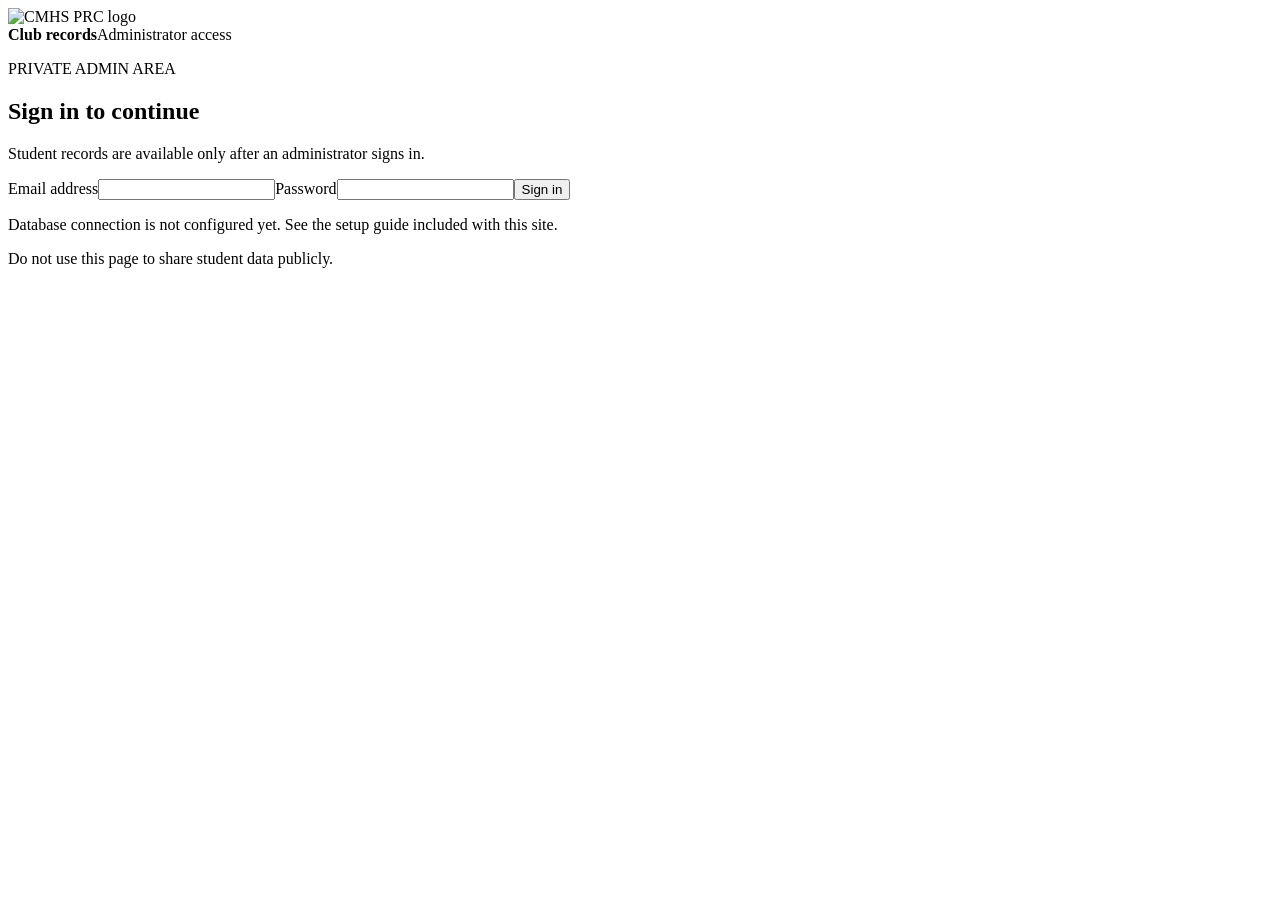
==== admin/index.html @ bc455059 "Add former committee archive" ====
<!doctype html>
<html lang="en">
<head>
  <meta charset="utf-8"><meta name="viewport" content="width=device-width, initial-scale=1">
  <meta name="theme-color" content="#0f172a"><meta name="description" content="Private student records and club attendance administration.">
  <title>Club Records | Admin</title><link rel="icon" href="../assets/brand/cmhs-prc-profile.svg" type="image/svg+xml"><link rel="alternate icon" href="../assets/brand/cmhs-prc-profile.png" type="image/png"><link rel="stylesheet" href="./styles.css"><link rel="stylesheet" href="./batch-exports.css"><link rel="stylesheet" href="./resources.css"><link rel="stylesheet" href="./about-editor.css"><script src="./config.js"></script>
</head>
<body>
  <div class="login-wrap" id="login-view"><section class="login-card">
    <div class="brand-lockup"><img class="club-brand-icon" src="../assets/brand/cmhs-prc-profile.svg" alt="CMHS PRC logo"><div><strong>Club records</strong><span>Administrator access</span></div></div>
    <div class="login-copy"><p class="eyebrow">PRIVATE ADMIN AREA</p><h1>Sign in to continue</h1><p>Student records are available only after an administrator signs in.</p></div>
    <form id="login-form" class="stack-form"><label>Email address<input id="login-email" type="email" autocomplete="username" required></label><label>Password<input id="login-password" type="password" autocomplete="current-password" required></label><button class="button primary full" type="submit" id="login-button">Sign in</button></form>
    <p class="inline-error" id="login-error" role="alert" hidden></p><p class="login-footnote" id="config-hint">Database connection is not configured yet. See the setup guide included with this site.</p><p class="login-footnote">Do not use this page to share student data publicly.</p>
  </section></div>
  <div class="app-shell" id="admin-app" hidden>
    <aside class="sidebar">
      <div class="brand-lockup sidebar-brand"><img class="club-brand-icon" src="../assets/brand/cmhs-prc-profile.svg" alt="CMHS PRC logo"><div><strong>Club records</strong><span>Student administration</span></div></div>
      <div class="side-caption">WORKSPACE</div>
      <nav class="side-nav" aria-label="Main navigation">
        <button class="nav-item active" type="button" data-page="overview"><span class="nav-icon">◫</span> Overview</button>
        <button class="nav-item" type="button" data-page="students"><span class="nav-icon">◎</span> Students</button>
        <button class="nav-item" id="committee-nav-item" type="button" data-page="committee" hidden><span class="nav-icon">♧</span> Committee & volunteers</button>
        <button class="nav-item" type="button" data-page="batches"><span class="nav-icon">▦</span> Batches</button>
        <button class="nav-item" type="button" data-page="resources"><span class="nav-icon">▤</span> Blog & materials</button>
        <button class="nav-item" type="button" data-page="website"><span class="nav-icon">⌂</span> Website</button>
        <button class="nav-item" type="button" data-page="attendance"><span class="nav-icon">✓</span> Attendance</button>
        <button class="nav-item" type="button" data-page="reports"><span class="nav-icon">▤</span> Reports</button>
        <button class="nav-item" type="button" data-page="data"><span class="nav-icon">⌕</span> Data quality</button>
        <button class="nav-item" type="button" data-page="plan"><span class="nav-icon">✎</span> Admin plan</button>
        <button class="nav-item" id="activity-nav-item" type="button" data-page="activity" hidden><span class="nav-icon">◷</span> Activity log</button>
        <button class="nav-item" type="button" data-page="backup"><span class="nav-icon">⇅</span> Import & backup</button>
      </nav>
      <div class="sidebar-bottom"><div class="privacy-note"><span class="privacy-dot"></span><div><strong>Private records</strong><small>Admin sign-in required</small></div></div><button class="nav-item signout-button" id="signout-button" type="button"><span class="nav-icon">↪</span> Sign out</button></div>
    </aside>
    <main class="main-area">
      <header class="topbar"><div class="mobile-brand"><img class="club-brand-icon" src="../assets/brand/cmhs-prc-profile.svg" alt="CMHS PRC logo"><strong>Club records</strong></div><div class="topbar-title"><p class="eyebrow">STUDENT DATABASE</p><h1 id="page-title">Overview</h1></div><div class="topbar-right"><span class="connection-pill"><i></i> Connected</span><span class="user-email" id="user-email"></span></div></header>
      <div class="page-content">
        <section class="page-section" data-section="overview">
          <div class="welcome-row"><div><h2>Your club at a glance</h2><p>Student counts and record checks from the private database.</p></div><button class="button primary" type="button" data-open-add>＋ Add student</button></div>
          <div class="stat-grid">
            <article class="stat-card"><span class="stat-label">Students</span><strong id="stat-students">—</strong><span class="stat-foot">Records in database</span><span class="stat-icon violet">◎</span></article>
            <article class="stat-card"><span class="stat-label">Batches</span><strong id="stat-batches">—</strong><span class="stat-foot">Groups you created</span><span class="stat-icon blue">▦</span></article>
            <article class="stat-card"><span class="stat-label">Batch memberships</span><strong id="stat-batch-members">—</strong><span class="stat-foot">Students assigned to batches</span><span class="stat-icon green">▤</span></article>
            <article class="stat-card"><span class="stat-label">Meetings</span><strong id="stat-meetings">—</strong><span class="stat-foot">Attendance sessions recorded</span><span class="stat-icon amber">✓</span></article>
          </div>
          <div class="dashboard-grid">
            <article class="panel"><div class="panel-heading"><div><h3>Students by batch</h3><p>Counts update from your batch rosters.</p></div><button class="text-button" type="button" data-go="students">Open directory →</button></div><div id="batch-breakdown" class="bar-list"></div></article>
            <article class="panel"><div class="panel-heading"><div><h3>Record check</h3><p>Fields that may need review.</p></div><button class="text-button" type="button" data-go="data">Review data →</button></div><div id="overview-quality" class="quality-summary"></div></article>
          </div>
          <div class="dashboard-grid lower-grid">
            <article class="panel"><div class="panel-heading"><div><h3>Recent attendance</h3><p>Latest club meeting records.</p></div><button class="text-button" type="button" data-go="attendance">Open attendance →</button></div><div id="recent-sessions" class="session-list"></div></article>
            <article class="panel privacy-panel"><div class="privacy-panel-icon">⌑</div><div><h3>Keep student data private</h3><p>Only commit website code to GitHub. Never add student JSON, exported records, passwords, or a Supabase service-role key to the repository.</p></div></article>
          </div>
        </section>
        <section class="page-section" data-section="students" hidden>
          <div class="section-intro"><div><h2>Student directory</h2><p>Search records, filter by class or section, and narrow results by student ID or batch range.</p></div><button class="button primary" type="button" data-open-add>＋ Add student</button></div>
          <div class="panel filters-panel"><div class="search-row"><label class="search-box"><span>⌕</span><input id="student-search" type="search" placeholder="Search name, ID, phone, email, address…"></label><button class="button outline" id="clear-filters" type="button">Clear filters</button></div>
            <div class="filter-row"><label>Class<select id="filter-class"><option value="">All classes</option></select></label><label>Section<select id="filter-section"><option value="">All sections</option></select></label><label>Batch from<select id="filter-batch-from"><option value="">Any batch</option></select></label><label>Batch to<select id="filter-batch-to"><option value="">Any batch</option></select></label><label>ID from<input id="filter-id-from" type="number" inputmode="numeric" placeholder="e.g. 1"></label><label>ID to<input id="filter-id-to" type="number" inputmode="numeric" placeholder="e.g. 50"></label><button class="button outline filter-apply" id="apply-filters" type="button">Apply</button></div>
          </div>
          <div class="panel table-panel"><div class="table-heading"><div><h3>Students</h3><p id="student-result-count">Loading records…</p></div><button class="button outline" id="export-csv" type="button">Export filtered CSV</button></div>
            <div class="table-scroll"><table><thead><tr><th>Student ID</th><th>Full name</th><th>Class</th><th>Section</th><th>Roll</th><th>Batches</th><th>Student phone</th><th>Guardian phone</th><th>Actions</th></tr></thead><tbody id="student-table-body"></tbody></table></div>
            <div class="empty-state" id="student-empty" hidden><span>⌕</span><strong>No matching students</strong><p>Try a different search or clear your filters.</p></div>
          </div>
        </section>
        <section class="page-section" data-section="committee" hidden>
          <div class="section-intro"><div><h2>Committee & helping volunteers</h2><p>Roles are identified automatically from student IDs: ADM for administrators and EM for helping volunteers. Set a position and upload a portrait here; both appear publicly on the Executives page. Only the Supabase account linked to ADM001 can manage them.</p></div><button class="button outline" id="export-committee-csv" type="button">Export filtered CSV</button></div>
          <div class="stat-grid committee-stats"><article class="stat-card"><span class="stat-label">Administrators</span><strong id="committee-admin-count">0</strong><span class="stat-foot">IDs containing ADM</span><span class="stat-icon violet">A</span></article><article class="stat-card"><span class="stat-label">Helping volunteers</span><strong id="committee-volunteer-count">0</strong><span class="stat-foot">IDs containing EM</span><span class="stat-icon green">V</span></article></div>
          <div class="panel filters-panel committee-filters"><div class="search-row"><label class="search-box"><span>⌕</span><input id="committee-search" type="search" placeholder="Search name, ID, phone, class…"></label><label class="committee-role-filter">Role<select id="committee-role-filter"><option value="all">All committee & volunteers</option><option value="ADM">Administrators (ADM)</option><option value="EM">Helping volunteers (EM)</option></select></label></div></div>
          <div class="panel table-panel"><div class="table-heading"><div><h3>Current committee and volunteers</h3><p id="committee-result-count">Loading records…</p></div></div><div class="table-scroll"><table><thead><tr><th>Role</th><th>Student ID</th><th>Name</th><th>Class / section</th><th>Position & portrait</th><th>Phone</th><th>Email</th><th>Batches</th><th>Record</th></tr></thead><tbody id="committee-table-body"></tbody></table></div><div class="empty-state compact" id="committee-empty" hidden><strong>No matching committee members</strong><p>Check the role filter or student ID codes.</p></div></div>
          <section class="former-admin-section" aria-labelledby="former-admin-title">
            <div class="section-intro"><div><h3 id="former-admin-title">Former committees</h3><p>Add past committee members by term. These records are separate from the current student list and appear publicly on the Executives page.</p></div></div>
            <form id="former-committee-form" class="panel former-committee-form">
              <input id="former-member-id" type="hidden">
              <div class="former-committee-form-grid">
                <label>Committee term<input id="former-member-term" list="former-committee-terms" maxlength="80" required placeholder="e.g. 2024–2025"><datalist id="former-committee-terms"></datalist></label>
                <label>Former member name<input id="former-member-name" maxlength="160" required placeholder="Full name"></label>
                <label>Position<input id="former-member-position" maxlength="120" required placeholder="e.g. President"></label>
                <label>Portrait (optional)<input id="former-member-photo" type="file" accept="image/jpeg,image/png,image/webp"><span class="helper-text">JPG, PNG, or WebP up to 5 MB. Portraits are public.</span></label>
              </div>
              <p id="former-member-current-photo" class="resource-existing-file" hidden></p>
              <p id="former-member-error" class="inline-error" role="alert" hidden></p>
              <div class="resource-form-actions"><button id="save-former-member" class="button primary" type="submit">Add former member</button><button id="cancel-former-member" class="button outline" type="button" hidden>Cancel edit</button></div>
            </form>
            <article class="panel table-panel former-committee-table-panel"><div class="table-heading"><div><h3>Former committee members</h3><p id="former-committee-count">Loading…</p></div></div><div class="table-scroll"><table><thead><tr><th>Term</th><th>Name</th><th>Position</th><th>Portrait</th><th>Actions</th></tr></thead><tbody id="former-committee-table-body"></tbody></table></div><div id="former-committee-empty" class="empty-state compact" hidden><strong>No former committee members yet</strong><p>Add past committee members above. Members with the same term are grouped together on the public page.</p></div></article>
          </section>
        </section>
        <section class="page-section" data-section="batches" hidden>
          <div class="section-intro"><div><h2>Batch management</h2><p>Create numbered groups, then add students by entering their exact IDs.</p></div><button class="button primary" id="new-batch-button" type="button">＋ Add batch</button></div>
          <div class="batch-layout"><aside class="panel batch-sidebar"><div class="panel-heading"><div><h3>Your batches</h3><p id="batch-list-count">Loading batches…</p></div></div><div id="batch-list" class="batch-list"></div><div class="empty-state compact" id="batch-list-empty" hidden><strong>No batches yet</strong><p>Create a batch to start assigning students.</p></div></aside>
            <article class="panel batch-detail" id="batch-detail-panel"><div class="batch-detail-heading"><div><p class="eyebrow" id="batch-detail-number">BATCH</p><h3 id="batch-detail-title">Choose a batch</h3><p id="batch-detail-description"></p></div><button class="button danger-outline" id="delete-batch" type="button">Delete batch</button></div>
              <form id="batch-edit-form" class="batch-edit-form"><label>Batch name<input id="batch-name" maxlength="100" required></label><label>Description (optional)<input id="batch-description" maxlength="240"></label><button class="button outline" type="submit" id="save-batch">Save batch details</button></form>
              <div class="batch-member-tools"><div><h3>Add students by ID</h3><p>Enter one or more exact IDs, separated by commas, spaces, or new lines.</p></div><form id="batch-member-form"><label class="sr-only" for="batch-member-ids">Student IDs to add</label><textarea id="batch-member-ids" rows="3" placeholder="Example: 001, 002, 003"></textarea><div class="batch-member-actions"><p class="inline-error" id="batch-members-error" role="alert" hidden></p><button class="button primary" id="add-batch-members" type="submit">Add IDs to batch</button></div></form></div>
              <div class="table-heading batch-roster-heading"><div><h3>Batch roster</h3><p id="batch-member-count">0 students</p></div><div class="batch-export-actions" aria-label="Batch actions"><button class="button outline" id="email-batch-button" type="button" disabled>Email batch</button><button class="button outline" id="export-batch-excel" type="button">Excel (.xlsx)</button><button class="button outline" id="export-batch-csv" type="button">CSV</button><button class="button outline" id="export-batch-json" type="button">JSON</button></div></div><div id="batch-members-list" class="batch-members-list"></div><div class="empty-state compact" id="batch-members-empty" hidden><strong>No students in this batch</strong><p>Add students by their IDs above.</p></div>
            </article><div class="panel batch-empty-detail" id="batch-empty-detail" hidden><strong>Select or create a batch</strong><p>Your batch details and student roster will appear here.</p></div>
          </div>
        </section>
        <section class="page-section" data-section="resources" hidden>
          <div class="section-intro"><div><h2>Blog & batch materials</h2><p>Write class lessons and batch blog posts directly, then edit them any time. Add a downloadable file when useful.</p></div><a class="button outline" href="../notice-maker.html" target="_blank" rel="noopener">Open notice maker</a></div>
          <article class="panel resource-editor-panel"><div class="panel-heading"><div><h3 id="resource-form-heading">Publish to a batch</h3><p>Published posts and attachments are visible to anyone on the internet.</p></div></div>
            <form id="resource-form" class="resource-form"><input id="resource-id" type="hidden"><div class="resource-form-grid">
              <label>Batch<select id="resource-batch-id" required><option value="">Choose a batch</option></select></label>
              <label>Post type<select id="resource-category"><option value="announcement">Blog post / notice</option><option value="material">Class material article</option></select></label>
              <label class="resource-title-field">Title<input id="resource-title" maxlength="160" required placeholder="e.g. Weekly programming practice"></label>
              <div class="resource-body-field"><label id="resource-body-label" for="resource-body-editor">Article content</label><div class="article-toolbar" role="toolbar" aria-label="Article formatting"><button type="button" data-editor-command="bold" title="Bold"><strong>B</strong></button><button type="button" data-editor-command="italic" title="Italic"><em>I</em></button><button type="button" data-editor-command="underline" title="Underline"><u>U</u></button><span class="toolbar-divider"></span><button type="button" data-editor-command="formatBlock" data-editor-value="h2">Heading</button><button type="button" data-editor-command="formatBlock" data-editor-value="h3">Subheading</button><span class="toolbar-divider"></span><button type="button" data-editor-command="insertUnorderedList">• List</button><button type="button" data-editor-command="insertOrderedList">1. List</button><button type="button" data-editor-command="formatBlock" data-editor-value="blockquote">Quote</button><button type="button" data-editor-command="formatBlock" data-editor-value="pre">Code</button><button type="button" id="insert-article-link">Link</button><button type="button" data-editor-command="removeFormat">Clear format</button></div><div id="resource-body-editor" class="article-editor" contenteditable="true" role="textbox" aria-multiline="true" aria-labelledby="resource-body-label" data-placeholder="Write the class material or announcement here. Add headings, lists, links, quotes, and code examples."></div><textarea id="resource-body" hidden></textarea><p class="article-editor-help">Write the lesson directly here. Formatting and code examples are shown on the public batch page.</p></div>
              <label class="resource-file-field">Attachment<input id="resource-file" type="file"><span class="helper-text" id="resource-file-help">A PDF notice is optional for a blog post. Attachments are public.</span></label>
            </div><p class="resource-existing-file" id="resource-existing-file" hidden></p><p class="inline-error" id="resource-form-error" role="alert" hidden></p>
            <div class="resource-form-actions"><button class="button primary" id="save-resource" type="submit" data-published="true">Publish</button><button class="button outline" id="save-draft" type="submit" data-published="false">Save draft</button><button class="button outline" id="cancel-resource-edit" type="button" hidden>Cancel edit</button><span class="resource-limit-note">Drafts are private to signed-in admins. Published posts and attachments are public.</span></div>
          </form></article>
          <article class="panel table-panel resource-list-panel"><div class="table-heading"><div><h3>Posts and files</h3><p id="resource-list-count">Loading…</p></div></div><div class="table-scroll"><table><thead><tr><th>Type</th><th>Batch</th><th>Title</th><th>Status</th><th>Attachment</th><th>Updated</th><th>Actions</th></tr></thead><tbody id="resource-table-body"></tbody></table></div><div class="empty-state compact" id="resource-empty" hidden><strong>No posts yet</strong><p>Create a draft, publish a post, or upload material above.</p></div><p class="resource-schema-error" id="resource-schema-error" hidden></p></article>
        </section>
        <section class="page-section" data-section="website" hidden>
          <div class="section-intro"><div><h2>Main website</h2><p>All signed-in administrators can update these public pages. Changes appear on the website after saving.</p></div><a class="button outline" href="../" target="_blank" rel="noopener">Open public website</a></div>
          <p class="resource-schema-error" id="website-schema-error" hidden></p>
          <div class="website-admin-grid">
            <form class="panel website-page-form" id="home-page-form" data-page-slug="home"><div class="panel-heading"><div><h3>Home page</h3><p>Main introduction and club overview.</p></div></div><label>Main heading<input id="home-page-title" maxlength="180" required></label><label>Heading highlight<input id="home-page-subtitle" maxlength="100"></label><label>Short introduction<input id="home-page-hero-intro" maxlength="500"></label><label>About section heading<input id="home-page-section-title" maxlength="120"></label><label>About the club<textarea id="home-page-body" rows="7" maxlength="5000"></textarea></label><button class="button primary" type="submit">Save Home page</button></form>
            <form class="panel website-page-form" id="join-page-form" data-page-slug="join"><div class="panel-heading"><div><h3>Join Us page</h3><p>Explain the in-person form and club-code process.</p></div></div><label>Page heading<input id="join-page-title" maxlength="180" required></label><label>Intro line<input id="join-page-subtitle" maxlength="280"></label><label>Section heading<input id="join-page-section-title" maxlength="120"></label><label>Joining instructions<textarea id="join-page-body" rows="7" maxlength="5000"></textarea></label><button class="button primary" type="submit">Save Join Us page</button></form>
            <form class="panel website-page-form about-admin-form" id="about-page-form" data-page-slug="about"><div class="panel-heading"><div><h3>About Us page</h3><p>Edit the club story, membership facts, and activities shown publicly.</p></div></div><label>Page heading<input id="about-page-title" maxlength="180" required></label><label>Intro line<input id="about-page-subtitle" maxlength="280"></label><label>Short introduction<input id="about-page-hero-intro" maxlength="500"></label><label>Story section heading<input id="about-page-section-title" maxlength="120"></label><label>About the club<textarea id="about-page-body" rows="8" maxlength="5000"></textarea></label><div class="about-admin-facts"><strong>Quick facts shown on About Us</strong><label>Fact 1 heading<input id="about-page-highlight-one-title" maxlength="80"></label><label>Fact 1 details<input id="about-page-highlight-one-body" maxlength="300"></label><label>Fact 2 heading<input id="about-page-highlight-two-title" maxlength="80"></label><label>Fact 2 details<input id="about-page-highlight-two-body" maxlength="300"></label><label>Fact 3 heading<input id="about-page-highlight-three-title" maxlength="80"></label><label>Fact 3 details<input id="about-page-highlight-three-body" maxlength="300"></label></div><button class="button primary" type="submit">Save About Us page</button></form>
          </div>
          <article class="panel website-events-panel"><div class="panel-heading"><div><h3>Events</h3><p>Add upcoming events and publish recaps. Unpublished events stay in Admin.</p></div></div>
            <form id="site-event-form" class="website-event-form"><input id="site-event-id" type="hidden"><div class="resource-form-grid"><label>Event title<input id="site-event-title" maxlength="160" required></label><label>Type<select id="site-event-type"><option>Workshop</option><option>Class</option><option>Competition</option><option>Meeting</option><option>Other</option></select></label><label>Date<input id="site-event-date" type="date" required></label><label>Time (optional)<input id="site-event-time" maxlength="80" placeholder="e.g. 6th and 7th period"></label><label>Location<input id="site-event-location" maxlength="180" placeholder="School room or venue"></label><label>Short summary<input id="site-event-summary" maxlength="500"></label><label class="resource-body-field">Details / recap<textarea id="site-event-details" rows="5" maxlength="6000"></textarea></label></div><label class="website-publish-toggle"><input id="site-event-published" type="checkbox"> Publish this event on the public website</label><p class="inline-error" id="site-event-error" role="alert" hidden></p><div class="resource-form-actions"><button class="button primary" id="save-site-event" type="submit">Save event</button><button class="button outline" id="cancel-site-event" type="button" hidden>Cancel edit</button></div></form>
            <div class="table-heading"><div><h3>All events</h3><p id="site-event-count">Loading…</p></div></div><div class="table-scroll"><table><thead><tr><th>Date</th><th>Event</th><th>Type</th><th>Status</th><th>Actions</th></tr></thead><tbody id="site-event-table-body"></tbody></table></div><div class="empty-state compact" id="site-event-empty" hidden><strong>No events yet</strong><p>Create an event above. Keep it as a draft until details are ready.</p></div>
          </article>
        </section>
        <section class="page-section" data-section="attendance" hidden>
          <div class="section-intro"><div><h2>Meeting attendance</h2><p>Create a meeting for a batch, mark its roster, and review attendance history.</p></div><button class="button primary" id="new-session-button" type="button">＋ New meeting</button></div>
          <article class="panel attendance-export-panel"><div><h3>Download batch attendance</h3><p>Excel report with every student, meeting date and title, status, and attendance totals.</p></div><label>Batch<select id="attendance-export-batch"><option value="">Choose a batch</option></select></label><button class="button outline" id="export-batch-attendance-xlsx" type="button">Download Excel (.xlsx)</button></article>
          <div class="attendance-layout"><article class="panel attendance-main"><div class="panel-heading attendance-tools"><div><h3>Take attendance</h3><p id="attendance-session-summary">Choose a meeting or create one for a batch.</p></div><label class="session-select-label">Meeting<select id="attendance-session-select"><option value="">No meetings yet</option></select></label></div>
              <div class="attendance-id-entry"><label for="attendance-present-ids">Mark present by student IDs</label><p>Enter IDs separated by commas, spaces, or new lines. Matching students become Present; everyone else in this meeting becomes Absent.</p><textarea id="attendance-present-ids" rows="2" placeholder="Example: 001, 002, 003" aria-describedby="attendance-id-message"></textarea><div class="attendance-id-actions"><span id="attendance-id-message" role="status">Review the roster after applying, then save attendance.</span><button class="button outline" id="apply-attendance-ids" type="button" disabled>Apply IDs to roster</button></div></div>
              <div class="attendance-counts" id="attendance-counts"></div><div class="table-scroll"><table><thead><tr><th>Student ID</th><th>Student</th><th>Class / section</th><th>Attendance</th></tr></thead><tbody id="attendance-table-body"></tbody></table></div>
              <div class="attendance-save-row"><span id="attendance-mark-status">Select a status for each student.</span><button class="button primary" id="save-attendance" type="button" disabled>Save attendance</button></div>
              <div class="empty-state compact" id="attendance-empty" hidden><strong>No students in this meeting</strong><p>Add students to the selected batch before taking attendance.</p></div>
            </article><aside class="panel attendance-side"><div class="panel-heading"><div><h3>Meeting history</h3><p>Select a past meeting to review it.</p></div></div><div id="session-history" class="session-list"></div></aside></div>
        </section>
        <section class="page-section" data-section="reports" hidden>
          <div class="section-intro"><div><h2>Attendance report</h2><p>Understand participation by student using recorded club meetings.</p></div><button class="button outline" id="export-attendance-csv" type="button">Export attendance CSV</button></div>
          <div class="stat-grid report-stats"><article class="stat-card"><span class="stat-label">Meetings recorded</span><strong id="report-meetings">0</strong><span class="stat-foot">All dates in the database</span></article><article class="stat-card"><span class="stat-label">Marked check-ins</span><strong id="report-marked">0</strong><span class="stat-foot">Present, absent, and late entries</span></article><article class="stat-card"><span class="stat-label">Present</span><strong id="report-present">0</strong><span class="stat-foot">Across recorded meetings</span></article><article class="stat-card"><span class="stat-label">Late</span><strong id="report-late">0</strong><span class="stat-foot">Across recorded meetings</span></article></div>
          <div class="panel table-panel"><div class="table-heading"><div><h3>Attendance by student</h3><p>Rate uses all meetings; an unmarked meeting counts as not attended.</p></div><div class="report-filters"><label class="small-select">Class<select id="report-class-filter"><option value="">All classes</option></select></label><label class="small-select">Batch<select id="report-batch-filter"><option value="">All batches</option></select></label></div></div><div class="table-scroll"><table><thead><tr><th>Student ID</th><th>Student</th><th>Class / section</th><th>Present</th><th>Late</th><th>Absent</th><th>Attendance rate</th></tr></thead><tbody id="report-table-body"></tbody></table></div><div class="empty-state compact" id="report-empty" hidden><strong>No attendance data yet</strong><p>Create a meeting and record attendance to see a report.</p></div></div>
        </section>
        <section class="page-section" data-section="data" hidden>
          <div class="section-intro"><div><h2>Data quality</h2><p>Find incomplete contact records and roll numbers that may need review.</p></div><button class="button outline" id="refresh-data-check" type="button">Refresh check</button></div>
          <div class="quality-cards" id="quality-cards"></div><div class="panel table-panel"><div class="table-heading"><div><h3>Items to review</h3><p>Checks are advisory. Existing records are never changed automatically.</p></div></div><div class="table-scroll"><table><thead><tr><th>Student ID</th><th>Student</th><th>Issue</th><th>Action</th></tr></thead><tbody id="quality-table-body"></tbody></table></div><div class="empty-state compact" id="quality-empty" hidden><strong>Everything looks complete</strong><p>No missing core information or duplicate class/section rolls were found.</p></div></div>
        </section>
        <section class="page-section" data-section="plan" hidden>
          <div class="section-intro"><div><h2>Admin plan</h2><p>A shared working note for club tasks and school-day coordination. Every signed-in administrator can edit it.</p></div></div>
          <article class="panel admin-plan-panel"><div class="panel-heading"><div><h3>Shared plan</h3><p id="admin-plan-updated">Loading shared plan…</p></div><button class="button primary" id="save-admin-plan" type="button">Save plan</button></div><label class="sr-only" for="admin-plan-content">Shared admin plan</label><textarea id="admin-plan-content" class="admin-plan-editor" placeholder="Write your shared plan here. Add tasks, meeting notes, or reminders."></textarea><p class="helper-text">Avoid putting passwords or private student details in this shared note.</p><p class="inline-error" id="admin-plan-error" role="alert" hidden></p></article>
        </section>
        <section class="page-section" data-section="activity" hidden>
          <div class="section-intro"><div><h2>Admin activity history</h2><p>ADM001 only. Shows when student records, posts, website pages, and events were created, edited, or deleted. Sensitive field values are not copied into this log.</p></div><button class="button outline" id="refresh-activity" type="button">Refresh</button></div>
          <article class="panel table-panel"><div class="table-heading"><div><h3>Recent changes</h3><p id="activity-count">Loading activity…</p></div></div><div class="table-scroll"><table><thead><tr><th>When</th><th>Admin</th><th>Record</th><th>ID</th><th>Action</th><th>Fields changed</th></tr></thead><tbody id="activity-table-body"></tbody></table></div><div class="empty-state compact" id="activity-empty" hidden><strong>No activity yet</strong><p>Changes to students, posts, website pages, and events will appear here.</p></div><p class="resource-schema-error" id="activity-error" hidden></p></article>
        </section>
        <section class="page-section" data-section="backup" hidden>
          <div class="section-intro"><div><h2>Import & backup</h2><p>Move the current JSON records in, or keep a private encrypted copy.</p></div></div>
          <div class="backup-grid">
            <article class="panel import-panel"><div class="backup-icon blue">⇧</div><h3>Import student JSON</h3><p>Select the existing students.json file. The preview checks IDs and fields before anything is saved.</p><input id="json-file" class="file-input" type="file" accept=".json,application/json"><label class="button outline file-button" for="json-file">Choose JSON file</label><div id="import-preview" class="import-preview" hidden></div><button class="button primary full" id="apply-import" type="button" disabled>Import records</button><p class="helper-text">Existing student values are kept; the import fills only blank fields. Club status and area-of-interest fields are not imported.</p></article>
            <article class="panel backup-panel"><div class="backup-icon green">⇩</div><h3>Encrypted backup</h3><p>Download a passphrase-protected backup of student and attendance data to your own device.</p><button class="button primary full" id="download-backup" type="button">Create encrypted backup</button><div class="divider"></div><label class="button outline file-button" for="backup-file">Choose backup to restore</label><input id="backup-file" class="file-input" type="file" accept=".clubbackup,.json,application/json"><p class="helper-text">Restore merges records by ID. It does not erase records absent from the backup. Keep the passphrase somewhere safe.</p></article>
          </div>
          <article class="panel privacy-panel full-width-note"><div class="privacy-panel-icon">⌑</div><div><h3>Free plan reminder</h3><p>Supabase Free may pause a project after a week without activity and does not provide automatic database backups. Download encrypted backups regularly and keep the file outside GitHub.</p></div></article>
        </section>
      </div>
    </main>
  </div>
  <dialog id="student-dialog" class="modal"><form id="student-form" method="dialog"><div class="modal-head"><div><p class="eyebrow">STUDENT RECORD</p><h2 id="student-dialog-title">Add student</h2></div><button class="icon-button" type="button" data-close-dialog="student-dialog" aria-label="Close">×</button></div>
    <div class="form-grid"><label>Student ID<input name="student_id" id="form-student-id" required maxlength="32" autocomplete="off"></label><label>Full name<input name="full_name" required maxlength="160" autocomplete="name"></label><label>Class<input name="class" maxlength="80"></label><label>Section<input name="section" maxlength="80"></label><label>Roll number<input name="roll" type="number" min="0" step="1"></label><label>Date of birth<input name="date_of_birth" type="date"></label><label>Gender<input name="gender" maxlength="80"></label><label>Student phone<input name="student_contact_number" type="tel" maxlength="80" autocomplete="tel"></label><label>Email address<input name="email_address" type="email" maxlength="254" autocomplete="email"></label><label class="span-two">Home address<textarea name="home_address" rows="2" maxlength="500" autocomplete="street-address"></textarea></label><label>Guardian name<input name="guardians_name" maxlength="160"></label><label>Relationship to student<input name="relationship_to_student" maxlength="80"></label><label class="span-two">Guardian phone<input name="guardians_contact_number" type="tel" maxlength="80"></label></div>
    <p class="inline-error" id="student-form-error" role="alert" hidden></p><div class="modal-actions"><button class="button outline" type="button" data-close-dialog="student-dialog">Cancel</button><button class="button primary" id="save-student" type="submit">Save student</button></div>
  </form></dialog>
  <dialog id="profile-dialog" class="modal profile-modal"><div class="modal-head"><div><p class="eyebrow">STUDENT PROFILE</p><h2 id="profile-title">Student</h2></div><button class="icon-button" type="button" data-close-dialog="profile-dialog" aria-label="Close">×</button></div><div id="profile-content" class="profile-content"></div><div class="modal-actions profile-actions"><button class="button danger-outline" id="delete-student" type="button">Delete record</button><span class="actions-spacer"></span><button class="button outline" type="button" data-close-dialog="profile-dialog">Close</button><button class="button primary" id="edit-student" type="button">Edit record</button></div></dialog>
  <dialog id="batch-dialog" class="modal narrow-modal"><form id="batch-form" method="dialog"><div class="modal-head"><div><p class="eyebrow">BATCH MANAGEMENT</p><h2>Add batch</h2></div><button class="icon-button" type="button" data-close-dialog="batch-dialog" aria-label="Close">×</button></div><label>Batch name<input name="name" required maxlength="100" placeholder="e.g. Robotics Batch A"></label><label>Description (optional)<input name="description" maxlength="240" placeholder="e.g. Saturday group"></label><p class="inline-error" id="batch-form-error" role="alert" hidden></p><div class="modal-actions"><button class="button outline" type="button" data-close-dialog="batch-dialog">Cancel</button><button class="button primary" type="submit" id="create-batch">Create batch</button></div></form></dialog>
  <dialog id="session-dialog" class="modal narrow-modal"><form id="session-form" method="dialog"><div class="modal-head"><div><p class="eyebrow">ATTENDANCE</p><h2>New meeting</h2></div><button class="icon-button" type="button" data-close-dialog="session-dialog" aria-label="Close">×</button></div><label>Batch<select id="session-batch-id" name="batch_id" required><option value="">Choose a batch</option></select></label><label>Meeting name<input name="title" required maxlength="120" placeholder="e.g. Weekly club meeting"></label><label>Meeting date<input name="session_date" type="date" required></label><p class="helper-text" id="session-batch-hint">Attendance is recorded for students currently assigned to the selected batch.</p><p class="inline-error" id="session-form-error" role="alert" hidden></p><div class="modal-actions"><button class="button outline" type="button" data-close-dialog="session-dialog">Cancel</button><button class="button primary" type="submit" id="create-session">Create meeting</button></div></form></dialog>
  <div class="toast-region" id="toast-region" aria-live="polite" aria-atomic="true"></div>
  <script type="module" src="./app.js"></script>
</body>
</html>
---- admin/resources.css ----
.resource-editor-panel{margin-bottom:16px}
.resource-form-grid{display:grid;grid-template-columns:repeat(2,minmax(0,1fr));gap:14px}
.resource-form-grid label{font-size:11px;gap:6px}
.resource-form-grid input,.resource-form-grid select,.resource-form-grid textarea{font-size:12px}
.resource-form-grid>.resource-body-field{display:block;font-size:11px;grid-column:1/-1}
.article-toolbar{display:flex;flex-wrap:wrap;gap:5px;padding:8px;border:1px solid var(--line);border-bottom:0;border-radius:8px 8px 0 0;background:#f4f6f9}
.article-toolbar button{border:1px solid #d7dce3;background:#fff;border-radius:5px;padding:5px 8px;color:#27364b;font-size:11px;cursor:pointer;min-height:28px}
.article-toolbar button:hover{background:#e9f3f3;border-color:#7cb5b2}
.toolbar-divider{width:1px;background:#d4dbe3;margin:3px 2px}
.article-editor{min-height:280px;max-height:560px;overflow:auto;padding:14px;border:1px solid var(--line);border-radius:0 0 8px 8px;background:#fff;color:#253247;font-size:13px;line-height:1.65;outline:none}
.article-editor:focus{border-color:#6c91c6;box-shadow:0 0 0 2px #6c91c633}
.article-editor:empty:before{content:attr(data-placeholder);color:#9aa3b1;pointer-events:none}
.article-editor h2,.article-editor h3{color:#172b46;margin:1em 0 .45em}
.article-editor blockquote{margin:12px 0;padding:8px 13px;border-left:3px solid #7894bf;background:#f4f6fa;color:#50617a}
.article-editor pre{overflow:auto;padding:12px;border-radius:7px;background:#152238;color:#f0f5ff;font:12px/1.55 ui-monospace,SFMono-Regular,Menlo,monospace;white-space:pre-wrap}
.article-editor a{color:#2867b2;text-decoration:underline}
.article-editor-help{margin:7px 0 0;color:var(--muted);font-size:10px}
.resource-body-field{grid-column:1/-1}
.resource-body-field textarea{min-height:130px;line-height:1.6}
.resource-file-field .helper-text{margin:0!important}
.resource-form-actions{display:flex;align-items:center;gap:10px;margin-top:14px}
.resource-limit-note{font-size:10px;color:var(--muted)}
.resource-existing-file{font-size:11px;margin-top:12px}
.resource-existing-file a,.resource-file-link{color:var(--blue);font-weight:700}
.resource-row-actions{display:flex;gap:6px}
.resource-row-actions .table-action.delete-resource{color:#a44b52}
.resource-status{display:inline-flex;padding:4px 8px;border-radius:99px;font-size:9px;font-weight:700;white-space:nowrap}.resource-status.published{background:#e8f7ef;color:#27744e}.resource-status.draft{background:#fff3d7;color:#8c6518}
.admin-plan-panel{padding:18px}.admin-plan-editor{width:100%;min-height:420px;resize:vertical;padding:14px;border:1px solid #dfe4ee;border-radius:9px;background:#fff;color:var(--ink);font:inherit;font-size:13px;line-height:1.7}.admin-plan-editor:focus{outline:2px solid #6c91c633;border-color:#6c91c6}
.website-admin-grid{display:grid;grid-template-columns:repeat(2,minmax(0,1fr));gap:14px;margin-bottom:15px}.website-page-form{display:grid;gap:11px}.website-page-form label,.website-event-form label{font-size:10px;gap:5px}.website-page-form input,.website-page-form textarea,.website-event-form input,.website-event-form select,.website-event-form textarea{font-size:12px}.website-page-form textarea,.website-event-form textarea{line-height:1.6;resize:vertical}.website-page-form>.button{justify-self:start}.website-events-panel{padding:18px}.website-event-form{padding-bottom:20px;border-bottom:1px solid #edf0f5;margin-bottom:16px}.website-publish-toggle{display:flex!important;grid-template-columns:auto 1fr;align-items:center;justify-content:start;gap:8px!important;margin-top:12px;font-size:11px!important}.website-publish-toggle input{width:auto!important;min-height:0!important}
@media(max-width:600px){.side-nav{display:flex;overflow-x:auto;gap:2px}.side-nav .nav-item:not(.signout-button){flex:0 0 54px;min-width:54px}}
@media(max-width:700px){.website-admin-grid{grid-template-columns:1fr}}
.resource-schema-error{margin:12px 16px 16px;padding:10px 12px;border:1px solid #f0d9ae;background:#fff9eb;border-radius:8px;color:#80551b;font-size:11px}
.committee-position-control{display:grid;gap:6px;min-width:165px}.committee-position-control select{padding:7px;font-size:10px}.committee-photo-control{display:grid;justify-items:start;gap:6px;margin-top:9px}.committee-photo-preview{width:42px;height:42px;object-fit:cover;border-radius:9px;border:1px solid #dfe4ee}.committee-photo-empty{color:#8691a2;font-size:9px}.committee-photo-upload{display:inline-flex!important;position:relative;overflow:hidden;padding:6px 9px;border:1px solid #dce2eb;border-radius:7px;background:#fff;color:#46536a;font-size:9px!important;font-weight:700;cursor:pointer}.committee-photo-upload:hover{border-color:#9eadd0;background:#fafbff}.committee-photo-upload input{position:absolute;inset:0;width:100%;height:100%;opacity:0;cursor:pointer;padding:0;border:0}
.former-admin-section{margin-top:28px}.former-committee-form{padding:18px;margin-bottom:15px}.former-committee-form-grid{display:grid;grid-template-columns:repeat(2,minmax(0,1fr));gap:13px}.former-committee-form-grid label{font-size:11px;gap:6px}.former-committee-form-grid input{font-size:12px}.former-committee-form-grid .helper-text{margin-top:0!important}.former-committee-table-panel{margin-top:15px}.former-photo-thumb{width:42px;height:42px;object-fit:cover;border-radius:8px;border:1px solid #dfe4ee}.former-actions{display:flex;gap:6px;white-space:nowrap}.former-actions .table-action.delete-former-member{color:#a44b52}@media(max-width:600px){.former-committee-form-grid{grid-template-columns:1fr}.former-committee-form{padding:14px}}
@media(max-width:600px){
  .resource-form-grid{grid-template-columns:1fr}
  .resource-body-field{grid-column:auto}
  .resource-form-actions{align-items:stretch;flex-direction:column}
  .resource-form-actions .button{width:100%}
}
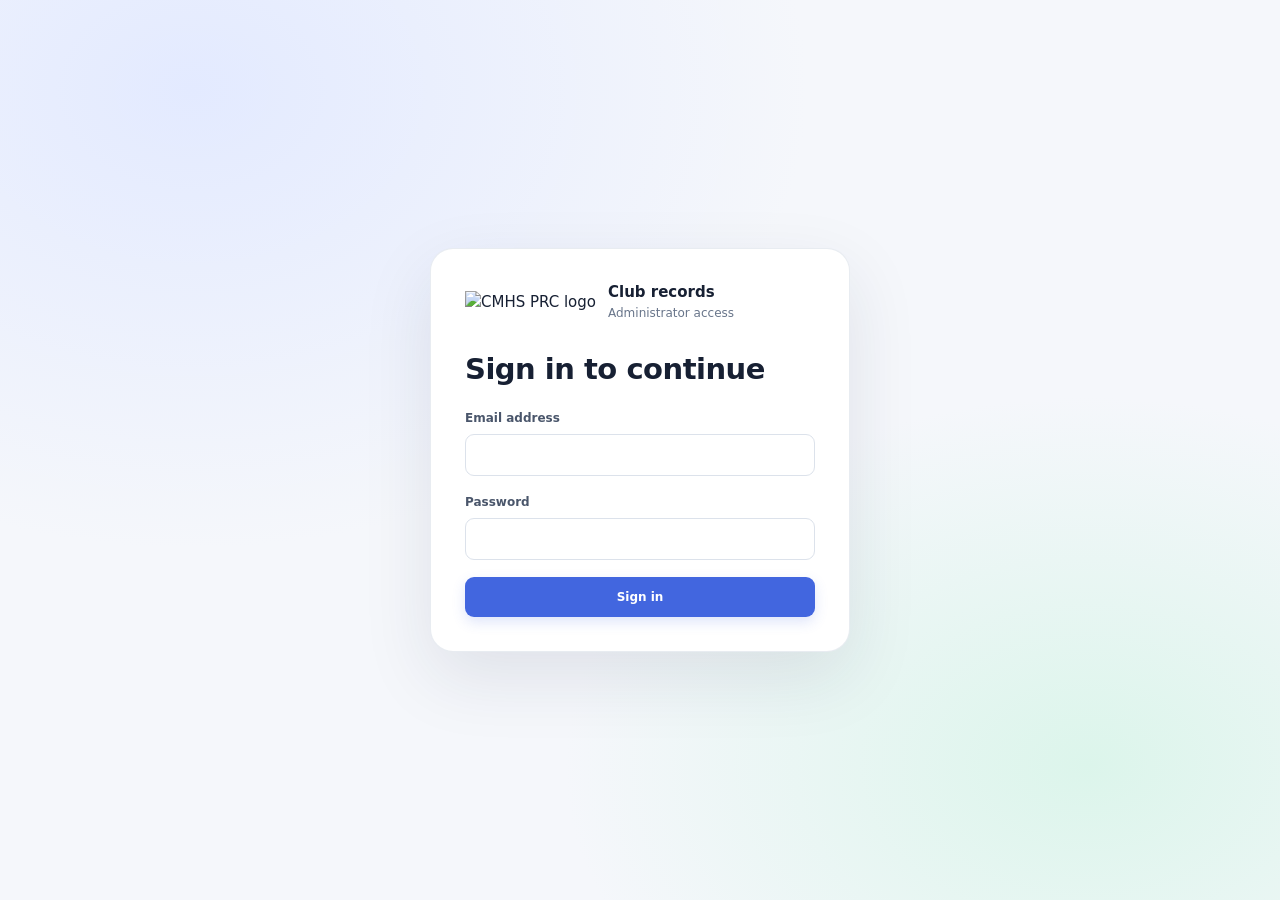
==== commit 5cb651e2: "Clean up admin sign-in and dashboard" ====
--- a/admin/index.html
+++ b/admin/index.html
@@ -8,14 +8,13 @@
 <body>
   <div class="login-wrap" id="login-view"><section class="login-card">
     <div class="brand-lockup"><img class="club-brand-icon" src="../assets/brand/cmhs-prc-profile.svg" alt="CMHS PRC logo"><div><strong>Club records</strong><span>Administrator access</span></div></div>
-    <div class="login-copy"><p class="eyebrow">PRIVATE ADMIN AREA</p><h1>Sign in to continue</h1><p>Student records are available only after an administrator signs in.</p></div>
+    <div class="login-copy"><h1>Sign in to continue</h1></div>
     <form id="login-form" class="stack-form"><label>Email address<input id="login-email" type="email" autocomplete="username" required></label><label>Password<input id="login-password" type="password" autocomplete="current-password" required></label><button class="button primary full" type="submit" id="login-button">Sign in</button></form>
-    <p class="inline-error" id="login-error" role="alert" hidden></p><p class="login-footnote" id="config-hint">Database connection is not configured yet. See the setup guide included with this site.</p><p class="login-footnote">Do not use this page to share student data publicly.</p>
+    <p class="inline-error" id="login-error" role="alert" hidden></p>
   </section></div>
   <div class="app-shell" id="admin-app" hidden>
     <aside class="sidebar">
       <div class="brand-lockup sidebar-brand"><img class="club-brand-icon" src="../assets/brand/cmhs-prc-profile.svg" alt="CMHS PRC logo"><div><strong>Club records</strong><span>Student administration</span></div></div>
-      <div class="side-caption">WORKSPACE</div>
       <nav class="side-nav" aria-label="Main navigation">
         <button class="nav-item active" type="button" data-page="overview"><span class="nav-icon">◫</span> Overview</button>
         <button class="nav-item" type="button" data-page="students"><span class="nav-icon">◎</span> Students</button>
@@ -30,13 +29,13 @@
         <button class="nav-item" id="activity-nav-item" type="button" data-page="activity" hidden><span class="nav-icon">◷</span> Activity log</button>
         <button class="nav-item" type="button" data-page="backup"><span class="nav-icon">⇅</span> Import & backup</button>
       </nav>
-      <div class="sidebar-bottom"><div class="privacy-note"><span class="privacy-dot"></span><div><strong>Private records</strong><small>Admin sign-in required</small></div></div><button class="nav-item signout-button" id="signout-button" type="button"><span class="nav-icon">↪</span> Sign out</button></div>
+      <div class="sidebar-bottom"><button class="nav-item signout-button" id="signout-button" type="button"><span class="nav-icon">↪</span> Sign out</button></div>
     </aside>
     <main class="main-area">
-      <header class="topbar"><div class="mobile-brand"><img class="club-brand-icon" src="../assets/brand/cmhs-prc-profile.svg" alt="CMHS PRC logo"><strong>Club records</strong></div><div class="topbar-title"><p class="eyebrow">STUDENT DATABASE</p><h1 id="page-title">Overview</h1></div><div class="topbar-right"><span class="connection-pill"><i></i> Connected</span><span class="user-email" id="user-email"></span></div></header>
+      <header class="topbar"><div class="mobile-brand"><img class="club-brand-icon" src="../assets/brand/cmhs-prc-profile.svg" alt="CMHS PRC logo"><strong>Club records</strong></div><div class="topbar-title"><h1 id="page-title">Overview</h1></div><div class="topbar-right"><span class="connection-pill"><i></i> Connected</span><span class="user-email" id="user-email"></span></div></header>
       <div class="page-content">
         <section class="page-section" data-section="overview">
-          <div class="welcome-row"><div><h2>Your club at a glance</h2><p>Student counts and record checks from the private database.</p></div><button class="button primary" type="button" data-open-add>＋ Add student</button></div>
+          <div class="welcome-row"><div><h2>Your club at a glance</h2></div><button class="button primary" type="button" data-open-add>＋ Add student</button></div>
           <div class="stat-grid">
             <article class="stat-card"><span class="stat-label">Students</span><strong id="stat-students">—</strong><span class="stat-foot">Records in database</span><span class="stat-icon violet">◎</span></article>
             <article class="stat-card"><span class="stat-label">Batches</span><strong id="stat-batches">—</strong><span class="stat-foot">Groups you created</span><span class="stat-icon blue">▦</span></article>
@@ -47,9 +46,8 @@
             <article class="panel"><div class="panel-heading"><div><h3>Students by batch</h3><p>Counts update from your batch rosters.</p></div><button class="text-button" type="button" data-go="students">Open directory →</button></div><div id="batch-breakdown" class="bar-list"></div></article>
             <article class="panel"><div class="panel-heading"><div><h3>Record check</h3><p>Fields that may need review.</p></div><button class="text-button" type="button" data-go="data">Review data →</button></div><div id="overview-quality" class="quality-summary"></div></article>
           </div>
-          <div class="dashboard-grid lower-grid">
+          <div class="dashboard-grid lower-grid dashboard-single">
             <article class="panel"><div class="panel-heading"><div><h3>Recent attendance</h3><p>Latest club meeting records.</p></div><button class="text-button" type="button" data-go="attendance">Open attendance →</button></div><div id="recent-sessions" class="session-list"></div></article>
-            <article class="panel privacy-panel"><div class="privacy-panel-icon">⌑</div><div><h3>Keep student data private</h3><p>Only commit website code to GitHub. Never add student JSON, exported records, passwords, or a Supabase service-role key to the repository.</p></div></article>
           </div>
         </section>
         <section class="page-section" data-section="students" hidden>
@@ -63,7 +61,7 @@
           </div>
         </section>
         <section class="page-section" data-section="committee" hidden>
-          <div class="section-intro"><div><h2>Committee & helping volunteers</h2><p>Roles are identified automatically from student IDs: ADM for administrators and EM for helping volunteers. Set a position and upload a portrait here; both appear publicly on the Executives page. Only the Supabase account linked to ADM001 can manage them.</p></div><button class="button outline" id="export-committee-csv" type="button">Export filtered CSV</button></div>
+          <div class="section-intro"><div><h2>Committee & helping volunteers</h2><p>Roles are identified automatically from student IDs: ADM for committee administrators and EM for helping volunteers. ADM-coded members appear in Committee; EM-coded members appear in Volunteers. Their positions and portraits are public. Only the Supabase account linked to ADM001 can manage these records.</p></div><button class="button outline" id="export-committee-csv" type="button">Export filtered CSV</button></div>
           <div class="stat-grid committee-stats"><article class="stat-card"><span class="stat-label">Administrators</span><strong id="committee-admin-count">0</strong><span class="stat-foot">IDs containing ADM</span><span class="stat-icon violet">A</span></article><article class="stat-card"><span class="stat-label">Helping volunteers</span><strong id="committee-volunteer-count">0</strong><span class="stat-foot">IDs containing EM</span><span class="stat-icon green">V</span></article></div>
           <div class="panel filters-panel committee-filters"><div class="search-row"><label class="search-box"><span>⌕</span><input id="committee-search" type="search" placeholder="Search name, ID, phone, class…"></label><label class="committee-role-filter">Role<select id="committee-role-filter"><option value="all">All committee & volunteers</option><option value="ADM">Administrators (ADM)</option><option value="EM">Helping volunteers (EM)</option></select></label></div></div>
           <div class="panel table-panel"><div class="table-heading"><div><h3>Current committee and volunteers</h3><p id="committee-result-count">Loading records…</p></div></div><div class="table-scroll"><table><thead><tr><th>Role</th><th>Student ID</th><th>Name</th><th>Class / section</th><th>Position & portrait</th><th>Phone</th><th>Email</th><th>Batches</th><th>Record</th></tr></thead><tbody id="committee-table-body"></tbody></table></div><div class="empty-state compact" id="committee-empty" hidden><strong>No matching committee members</strong><p>Check the role filter or student ID codes.</p></div></div>
@@ -82,6 +80,22 @@
               <div class="resource-form-actions"><button id="save-former-member" class="button primary" type="submit">Add former member</button><button id="cancel-former-member" class="button outline" type="button" hidden>Cancel edit</button></div>
             </form>
             <article class="panel table-panel former-committee-table-panel"><div class="table-heading"><div><h3>Former committee members</h3><p id="former-committee-count">Loading…</p></div></div><div class="table-scroll"><table><thead><tr><th>Term</th><th>Name</th><th>Position</th><th>Portrait</th><th>Actions</th></tr></thead><tbody id="former-committee-table-body"></tbody></table></div><div id="former-committee-empty" class="empty-state compact" hidden><strong>No former committee members yet</strong><p>Add past committee members above. Members with the same term are grouped together on the public page.</p></div></article>
+          </section>
+          <section class="former-admin-section" aria-labelledby="advisor-admin-title">
+            <div class="section-intro"><div><h3 id="advisor-admin-title">Advisors</h3><p>Add the club’s teacher, staff, or mentor advisors. Names, titles, and portraits are public on the Executives page; only ADM001 can manage them.</p></div></div>
+            <form id="advisor-form" class="panel former-committee-form">
+              <input id="advisor-id" type="hidden">
+              <div class="former-committee-form-grid">
+                <label>Advisor name<input id="advisor-name" maxlength="160" required placeholder="Full name"></label>
+                <label>Title or position<input id="advisor-title" maxlength="120" required placeholder="e.g. Club Advisor"></label>
+                <label>Display order<input id="advisor-sort-order" type="number" min="0" max="9999" step="1" value="0" required></label>
+                <label>Portrait (optional)<input id="advisor-photo" type="file" accept="image/jpeg,image/png,image/webp"><span class="helper-text">JPG, PNG, or WebP up to 5 MB. Portraits are public.</span></label>
+              </div>
+              <p id="advisor-current-photo" class="resource-existing-file" hidden></p>
+              <p id="advisor-error" class="inline-error" role="alert" hidden></p>
+              <div class="resource-form-actions"><button id="save-advisor" class="button primary" type="submit">Add advisor</button><button id="cancel-advisor" class="button outline" type="button" hidden>Cancel edit</button></div>
+            </form>
+            <article class="panel table-panel former-committee-table-panel"><div class="table-heading"><div><h3>Club advisors</h3><p id="advisor-count">Loading…</p></div></div><div class="table-scroll"><table><thead><tr><th>Order</th><th>Name</th><th>Title</th><th>Portrait</th><th>Actions</th></tr></thead><tbody id="advisor-table-body"></tbody></table></div><div id="advisor-empty" class="empty-state compact" hidden><strong>No advisors added yet</strong><p>Add an advisor above to show them on the public page.</p></div></article>
           </section>
         </section>
         <section class="page-section" data-section="batches" hidden>
@@ -142,7 +156,7 @@
         </section>
         <section class="page-section" data-section="plan" hidden>
           <div class="section-intro"><div><h2>Admin plan</h2><p>A shared working note for club tasks and school-day coordination. Every signed-in administrator can edit it.</p></div></div>
-          <article class="panel admin-plan-panel"><div class="panel-heading"><div><h3>Shared plan</h3><p id="admin-plan-updated">Loading shared plan…</p></div><button class="button primary" id="save-admin-plan" type="button">Save plan</button></div><label class="sr-only" for="admin-plan-content">Shared admin plan</label><textarea id="admin-plan-content" class="admin-plan-editor" placeholder="Write your shared plan here. Add tasks, meeting notes, or reminders."></textarea><p class="helper-text">Avoid putting passwords or private student details in this shared note.</p><p class="inline-error" id="admin-plan-error" role="alert" hidden></p></article>
+          <article class="panel admin-plan-panel"><div class="panel-heading"><div><h3>Shared plan</h3><p id="admin-plan-updated">Loading shared plan…</p></div><button class="button primary" id="save-admin-plan" type="button">Save plan</button></div><label class="sr-only" for="admin-plan-content">Shared admin plan</label><textarea id="admin-plan-content" class="admin-plan-editor" placeholder="Write your shared plan here. Add tasks, meeting notes, or reminders."></textarea><p class="inline-error" id="admin-plan-error" role="alert" hidden></p></article>
         </section>
         <section class="page-section" data-section="activity" hidden>
           <div class="section-intro"><div><h2>Admin activity history</h2><p>ADM001 only. Shows when student records, posts, website pages, and events were created, edited, or deleted. Sensitive field values are not copied into this log.</p></div><button class="button outline" id="refresh-activity" type="button">Refresh</button></div>
@@ -154,7 +168,6 @@
             <article class="panel import-panel"><div class="backup-icon blue">⇧</div><h3>Import student JSON</h3><p>Select the existing students.json file. The preview checks IDs and fields before anything is saved.</p><input id="json-file" class="file-input" type="file" accept=".json,application/json"><label class="button outline file-button" for="json-file">Choose JSON file</label><div id="import-preview" class="import-preview" hidden></div><button class="button primary full" id="apply-import" type="button" disabled>Import records</button><p class="helper-text">Existing student values are kept; the import fills only blank fields. Club status and area-of-interest fields are not imported.</p></article>
             <article class="panel backup-panel"><div class="backup-icon green">⇩</div><h3>Encrypted backup</h3><p>Download a passphrase-protected backup of student and attendance data to your own device.</p><button class="button primary full" id="download-backup" type="button">Create encrypted backup</button><div class="divider"></div><label class="button outline file-button" for="backup-file">Choose backup to restore</label><input id="backup-file" class="file-input" type="file" accept=".clubbackup,.json,application/json"><p class="helper-text">Restore merges records by ID. It does not erase records absent from the backup. Keep the passphrase somewhere safe.</p></article>
           </div>
-          <article class="panel privacy-panel full-width-note"><div class="privacy-panel-icon">⌑</div><div><h3>Free plan reminder</h3><p>Supabase Free may pause a project after a week without activity and does not provide automatic database backups. Download encrypted backups regularly and keep the file outside GitHub.</p></div></article>
         </section>
       </div>
     </main>
--- a/admin/styles.css
+++ b/admin/styles.css
@@ -0,0 +1,37 @@
+:root{color-scheme:light;--ink:#172033;--muted:#68758a;--line:#e6eaf0;--paper:#f5f7fb;--white:#fff;--navy:#111a2d;--blue:#4266df;--blue-dark:#3152c6;--red:#b63d46;--shadow:0 14px 40px rgba(25,39,70,.07)}
+*{box-sizing:border-box}body{margin:0;background:var(--paper);color:var(--ink);font:15px/1.5 "DM Sans",system-ui,-apple-system,BlinkMacSystemFont,"Segoe UI",sans-serif}button,input,select,textarea{font:inherit}button{cursor:pointer}[hidden]{display:none!important}
+h1,h2,h3,p{margin-top:0}h1,h2,h3,strong{font-family:"Segoe UI",system-ui,sans-serif}h1{font-size:23px;line-height:1.2;margin:3px 0 0;font-weight:800;letter-spacing:-.5px}h2{font-size:21px;line-height:1.25;margin:0 0 6px;letter-spacing:-.4px}h3{font-size:15px;margin:0 0 4px;letter-spacing:-.15px}p{color:var(--muted);margin-bottom:0}
+.login-wrap{min-height:100vh;display:grid;place-items:center;padding:28px;background:radial-gradient(ellipse at 15% 10%,#e3eaff 0,transparent 40%),radial-gradient(ellipse at 85% 85%,#dcf5eb 0,transparent 34%),var(--paper)}.login-card{width:min(100%,420px);padding:34px;background:var(--white);border:1px solid rgba(230,234,240,.9);border-radius:23px;box-shadow:0 25px 70px rgba(25,39,70,.1)}
+.brand-lockup{display:flex;align-items:center;gap:12px}.brand-lockup strong{display:block;font-size:15px;line-height:1.3}.brand-lockup span{display:block;color:var(--muted);font-size:12px;margin-top:2px}.brand-mark{width:42px;height:42px;display:grid;place-items:center;background:linear-gradient(145deg,#5477ed,#344fc4);border-radius:14px;color:white;font:800 20px system-ui,sans-serif;box-shadow:0 7px 16px rgba(66,102,223,.25)}
+.login-copy{margin:30px 0 22px}.login-copy h1{font-size:29px;margin:0}.eyebrow{font-size:10px;letter-spacing:1.2px;font-weight:700;color:#8290a6;margin:0}.stack-form{display:grid;gap:17px}
+label{display:grid;gap:7px;color:#4a566b;font-weight:600;font-size:12px}input,select,textarea{width:100%;min-width:0;background:#fff;border:1px solid #dce2eb;border-radius:9px;padding:11px 12px;color:var(--ink);outline:none;transition:border-color .18s,box-shadow .18s}input:focus,select:focus,textarea:focus{border-color:#7b95ed;box-shadow:0 0 0 3px rgba(66,102,223,.12)}input::placeholder{color:#a2acbb}textarea{resize:vertical}
+.button{display:inline-flex;justify-content:center;align-items:center;gap:7px;border:1px solid transparent;border-radius:9px;padding:10px 14px;font-size:12px;font-weight:700;white-space:nowrap;transition:background .16s,border-color .16s,transform .16s}.button:active{transform:translateY(1px)}.button.primary{background:var(--blue);color:white;box-shadow:0 5px 13px rgba(66,102,223,.17)}.button.primary:hover{background:var(--blue-dark)}.button.outline{background:#fff;border-color:#dce2eb;color:#46536a}.button.outline:hover{border-color:#9eadd0;background:#fafbff}.button.danger-outline{background:#fff;border-color:#f0c9cc;color:var(--red)}.button.danger-outline:hover{background:#fff7f7}.button.full{width:100%}.text-button{border:0;background:none;color:var(--blue);font-size:11px;font-weight:700;padding:5px}.text-button:hover{text-decoration:underline}.icon-button{border:0;background:#f1f3f7;color:#667187;width:32px;height:32px;border-radius:9px;font-size:23px;line-height:1}
+.inline-error{color:var(--red);font-size:12px;margin:11px 0 0;background:#fff3f4;border:1px solid #f7d9db;padding:9px 11px;border-radius:8px}
+.app-shell{min-height:100vh}.sidebar{position:fixed;inset:0 auto 0 0;width:246px;background:linear-gradient(180deg,#151f35 0%,#10182a 100%);color:white;padding:23px 16px 16px;display:flex;flex-direction:column;z-index:5;overflow:hidden}.sidebar-brand{padding:0 8px 27px}.sidebar-brand .brand-mark{background:linear-gradient(145deg,#7990fa,#425bd1);box-shadow:none}.sidebar-brand strong{color:#f8faff}.sidebar-brand span{color:#93a0b8}.side-nav{display:grid;gap:5px;flex:1;min-height:0;overflow-y:auto;overscroll-behavior:contain;padding:2px 4px 8px 0;scrollbar-width:thin;scrollbar-color:#52617d transparent}.side-nav::-webkit-scrollbar{width:6px}.side-nav::-webkit-scrollbar-track{background:transparent}.side-nav::-webkit-scrollbar-thumb{background:#52617d;border-radius:99px}.sidebar-brand{flex:none}.sidebar-bottom{flex:none;padding-top:10px;border-top:1px solid rgba(255,255,255,.08)}
+.nav-item{border:0;width:100%;background:transparent;color:#aab5c9;text-align:left;display:flex;align-items:center;gap:12px;padding:10px 12px;border-radius:9px;font-size:12px;font-weight:600}.nav-item:hover{background:rgba(255,255,255,.07);color:#fff}.nav-item.active{background:#263455;color:#fff;box-shadow:inset 3px 0 #7990fa}.nav-icon{width:18px;text-align:center;font-size:17px;color:#8fa0c2}.nav-item.active .nav-icon{color:#aebdff}.sidebar-bottom{margin-top:auto}.connection-pill i{display:inline-block;width:8px;height:8px;border-radius:50%;background:#45c797;box-shadow:0 0 0 3px rgba(69,199,151,.14)}.signout-button{font-size:11px}
+.main-area{margin-left:246px;min-height:100vh}.topbar{height:83px;background:rgba(255,255,255,.94);border-bottom:1px solid var(--line);display:flex;align-items:center;justify-content:space-between;padding:0 36px;position:sticky;top:0;z-index:4;backdrop-filter:blur(12px)}.topbar-title h1{font-size:21px}.topbar-right{display:flex;align-items:center;gap:17px}.connection-pill{display:flex;align-items:center;gap:7px;border:1px solid #dceddf;background:#f5fcf7;color:#347853;border-radius:99px;padding:6px 10px;font-size:10px;font-weight:700}.connection-pill i{width:6px;height:6px;box-shadow:none}.user-email{font-size:11px;color:#6f7a8e;max-width:190px;overflow:hidden;text-overflow:ellipsis;white-space:nowrap}.mobile-brand{display:none;align-items:center;gap:8px}.mobile-brand .brand-mark{width:31px;height:31px;border-radius:10px;font-size:15px}.page-content{max-width:1440px;margin:auto;padding:29px 36px 48px}.page-section{animation:fade-in .2s ease}@keyframes fade-in{from{opacity:.4;transform:translateY(3px)}to{opacity:1;transform:translateY(0)}}
+.welcome-row,.section-intro{display:flex;align-items:center;justify-content:space-between;gap:20px;margin:3px 0 22px}.welcome-row p,.section-intro p{font-size:12px}.section-intro{margin-bottom:20px}.stat-grid{display:grid;grid-template-columns:repeat(4,minmax(0,1fr));gap:14px;margin-bottom:16px}.stat-card{position:relative;overflow:hidden;background:#fff;border:1px solid var(--line);border-radius:13px;padding:18px 18px 16px;min-height:119px;box-shadow:0 3px 10px rgba(25,39,70,.025)}.stat-label{display:block;font-size:11px;font-weight:600;color:#718097}.stat-card strong{display:block;font-size:29px;line-height:1.15;margin:8px 0 3px;letter-spacing:-.7px}.stat-foot{font-size:10px;color:#99a2b1}.stat-icon{position:absolute;top:17px;right:17px;width:31px;height:31px;border-radius:9px;display:grid;place-items:center;font-size:16px}.stat-icon.violet{background:#f0edff;color:#7763cf}.stat-icon.blue{background:#eaf0ff;color:#5574db}.stat-icon.green{background:#e7f8f0;color:#2b9b70}.stat-icon.amber{background:#fff4e2;color:#c0811d}
+.dashboard-grid{display:grid;grid-template-columns:minmax(0,1.4fr) minmax(290px,1fr);gap:15px;margin-bottom:15px}.panel{background:#fff;border:1px solid var(--line);border-radius:13px;padding:19px;box-shadow:0 3px 10px rgba(25,39,70,.025);min-width:0}.panel-heading,.table-heading{display:flex;align-items:flex-start;justify-content:space-between;gap:16px;margin-bottom:17px}.panel-heading p,.table-heading p{font-size:10px}.bar-list{display:grid;gap:13px}.bar-item{display:grid;grid-template-columns:72px minmax(50px,1fr) 32px;align-items:center;gap:10px;font-size:11px}.bar-label{color:#5e6b80;overflow:hidden;text-overflow:ellipsis;white-space:nowrap}.bar-track{height:7px;background:#f0f2f7;border-radius:20px;overflow:hidden}.bar-fill{height:100%;background:linear-gradient(90deg,#7188ee,#4866dc);border-radius:20px;min-width:3px}.bar-count{text-align:right;color:#68758a;font-weight:700}
+.quality-summary{display:grid;gap:9px}.quality-summary-row{display:flex;justify-content:space-between;align-items:center;padding:9px 11px;border-radius:9px;background:#f8f9fc;font-size:11px;color:#59667b}.quality-summary-row strong{font-size:13px;color:var(--ink)}.quality-summary-row.warn{background:#fff8eb;color:#8a5b16}.session-list{display:grid;gap:8px}.session-item{display:flex;justify-content:space-between;align-items:center;gap:12px;border:1px solid #edf0f5;border-radius:9px;padding:10px 11px}.session-item strong{display:block;font-size:11px}.session-item small{display:block;color:#8b96a8;font-size:10px;margin-top:2px}.session-count{font-size:10px;font-weight:700;color:#4a65cf;background:#f0f3ff;border-radius:99px;padding:5px 8px;white-space:nowrap}.lower-grid{grid-template-columns:minmax(0,1.4fr) minmax(290px,1fr)}
+.search-row{display:flex;gap:10px}.search-box{position:relative;flex:1;display:flex;align-items:center}.search-box span{position:absolute;left:12px;color:#8995a8;font-size:20px}.search-box input{padding-left:39px}.filters-panel{padding:15px;margin-bottom:15px}.filter-row{display:grid;grid-template-columns:repeat(6,minmax(0,1fr)) auto;gap:10px;margin-top:13px;align-items:end}.filter-row label{font-size:10px;gap:5px}.filter-row input,.filter-row select{padding:9px 10px;font-size:11px}.filter-apply{height:37px}
+.table-panel{padding:0;overflow:hidden}.table-heading{padding:18px 18px 13px;margin:0}.table-scroll{overflow:auto;width:100%}table{width:100%;border-collapse:collapse;text-align:left;white-space:nowrap}thead{background:#f8f9fc}th{padding:10px 15px;color:#7e899b;font-size:9px;letter-spacing:.5px;text-transform:uppercase;font-weight:700;border-top:1px solid #f0f2f6;border-bottom:1px solid #edf0f5}td{padding:11px 15px;border-bottom:1px solid #f0f2f6;font-size:11px;color:#4d5a70}tbody tr:last-child td{border-bottom:0}tbody tr:hover{background:#fbfcff}td strong{color:#263249;font-size:11px}.id-badge{display:inline-block;background:#f1f3f9;border-radius:6px;padding:4px 7px;font:700 10px system-ui,sans-serif;color:#5b6880}.row-actions{display:flex;gap:6px}.table-action{border:1px solid #e5e9f0;background:#fff;border-radius:7px;padding:5px 8px;color:#58667d;font-size:10px;font-weight:600}.table-action:hover{border-color:#bbc7e7;color:#3c5dcc}.empty-state{padding:35px 16px;text-align:center;color:#8b96a8}.empty-state span{display:block;font-size:26px;color:#aab4c4}.empty-state strong{display:block;color:#4d5a70;font-size:13px;margin:5px}.empty-state p{font-size:11px}.empty-state.compact{padding:26px 16px}
+.attendance-layout{display:grid;grid-template-columns:minmax(0,1.65fr) minmax(250px,.7fr);gap:15px;align-items:start}.attendance-main{padding:0}.attendance-main>.panel-heading{padding:18px 18px 11px;margin:0;align-items:end}.session-select-label{min-width:180px;max-width:240px;font-size:9px;gap:4px}.session-select-label select{font-size:10px;padding:8px}.attendance-counts{display:flex;gap:7px;flex-wrap:wrap;padding:12px 18px;border-top:1px solid #f1f3f6}.attendance-chip{font-size:9px;font-weight:700;border-radius:99px;padding:5px 8px;background:#f4f6fa;color:#68758a}.attendance-chip.present{background:#e9f8f1;color:#26795a}.attendance-chip.absent{background:#fff0f0;color:#a6484e}.attendance-chip.late{background:#fff6e7;color:#9a6a1b}.attendance-chip.unmarked{background:#f0f2f7;color:#68758a}.status-select{max-width:145px;padding:7px 9px;font-size:10px}.attendance-save-row{display:flex;justify-content:space-between;align-items:center;gap:12px;padding:13px 18px;border-top:1px solid #edf0f5}.attendance-save-row span{font-size:10px;color:#8b96a8}.attendance-side{position:sticky;top:100px}.attendance-side .panel-heading{margin-bottom:12px}.attendance-side .session-item{cursor:pointer}.attendance-side .session-item.selected{border-color:#a9b8ed;background:#f7f8ff}
+.small-select{min-width:150px;font-size:10px}.small-select select{padding:8px;font-size:10px;margin-top:5px}.report-stats{margin-top:2px}.report-stats .stat-card{min-height:110px}.quality-cards{display:grid;grid-template-columns:repeat(3,minmax(0,1fr));gap:12px;margin-bottom:15px}.quality-card{background:white;border:1px solid var(--line);border-radius:12px;padding:16px}.quality-card span{display:block;font-size:10px;color:#7b8799}.quality-card strong{display:block;font-size:24px;margin-top:5px}.quality-card.warn{background:#fffbf3;border-color:#f3e7ce}.quality-card.warn strong{color:#a36b16}.issue-text{white-space:normal;min-width:220px;color:#946319}
+.backup-grid{display:grid;grid-template-columns:1fr 1fr;gap:15px;margin-bottom:15px}.backup-grid .panel{min-height:290px}.backup-icon{width:37px;height:37px;display:grid;place-items:center;border-radius:11px;font-size:20px;margin-bottom:17px}.backup-icon.blue{background:#eaf0ff;color:#5471d4}.backup-icon.green{background:#e8f8f0;color:#32916d}.backup-grid h3{font-size:16px}.backup-grid .panel>p{font-size:11px;line-height:1.6;margin:7px 0 17px;max-width:420px}.file-input{position:absolute;width:1px;height:1px;overflow:hidden;clip:rect(0 0 0 0);white-space:nowrap}.file-button{display:flex;width:max-content;max-width:100%;cursor:pointer}.import-preview{margin:14px 0 10px;padding:11px;border:1px solid #e6eaf0;border-radius:9px;background:#f9fafc;font-size:10px;color:#657187;line-height:1.7}.import-preview strong{color:#29354b}.helper-text{font-size:9px!important;color:#8c96a6!important;line-height:1.6!important;margin:12px 0 0!important}.divider{height:1px;background:#edf0f5;margin:20px 0}
+.modal{border:0;border-radius:16px;padding:0;width:min(680px,calc(100vw - 26px));max-height:min(90vh,820px);box-shadow:0 22px 80px rgba(15,26,50,.25);color:var(--ink)}.modal::backdrop{background:rgba(17,26,45,.48);backdrop-filter:blur(3px)}.modal>form,.modal:not(:has(form)){padding:22px}.modal-head{display:flex;align-items:flex-start;justify-content:space-between;gap:15px;margin-bottom:18px}.modal-head h2{font-size:20px;margin-top:4px}.form-grid{display:grid;grid-template-columns:1fr 1fr;gap:12px 14px}.form-grid label{font-size:10px;gap:5px}.form-grid input,.form-grid textarea{padding:9px 10px;font-size:11px}.span-two{grid-column:span 2}.modal-actions{display:flex;justify-content:flex-end;align-items:center;gap:8px;margin-top:20px;padding-top:14px;border-top:1px solid #edf0f5}.modal-actions .button{min-width:92px}.profile-modal{width:min(720px,calc(100vw - 26px))}.profile-content{display:grid;grid-template-columns:1fr 1fr;gap:9px}.profile-field{border:1px solid #edf0f5;background:#fcfcfe;border-radius:9px;padding:10px 11px;min-width:0}.profile-field.wide{grid-column:span 2}.profile-field span{display:block;color:#8a95a7;font-size:9px;margin-bottom:3px}.profile-field strong,.profile-field a{display:block;color:#354258;font-size:11px;white-space:normal;overflow-wrap:anywhere}.profile-field a{color:#3d60d2;text-decoration:none;font-weight:700}.profile-field a:hover{text-decoration:underline}.profile-actions{justify-content:flex-start}.actions-spacer{flex:1}.narrow-modal{width:min(440px,calc(100vw - 26px))}.narrow-modal form>label{font-size:10px;margin-top:13px}.toast-region{position:fixed;z-index:20;right:20px;bottom:20px;display:grid;gap:8px;max-width:min(390px,calc(100vw - 32px))}.toast{background:#172238;color:white;padding:11px 14px;border-radius:10px;box-shadow:0 10px 30px rgba(15,26,50,.22);font-size:11px;animation:fade-in .18s ease}.toast.error{background:#9f3841}.toast.success{background:#176b51}
+@media(max-width:1080px){.sidebar{width:215px}.main-area{margin-left:215px}.topbar{padding:0 25px}.page-content{padding:24px 25px 40px}.stat-grid{gap:10px}.dashboard-grid{grid-template-columns:1fr 1fr}}
+@media(max-width:820px){.sidebar{width:65px;padding:18px 8px}.sidebar-brand{padding:0 4px 23px;justify-content:center}.sidebar-brand>div:last-child{display:none}.nav-item:not(.signout-button){font-size:0}.sidebar-brand .brand-mark{width:40px;height:40px}.side-nav{gap:7px;padding-right:0}.nav-item{justify-content:center;padding:11px 6px}.nav-icon{font-size:18px}.sidebar-bottom .signout-button{font-size:0}.main-area{margin-left:65px}.topbar{height:74px}.dashboard-grid,.attendance-layout{grid-template-columns:1fr}.attendance-side{position:static}.filter-row{grid-template-columns:repeat(3,minmax(0,1fr))}.filter-apply{grid-column:span 3}.attendance-main>.panel-heading{align-items:start;flex-direction:column}.session-select-label{max-width:none;width:100%}}
+@media(max-width:600px){.sidebar{inset:auto 0 0;width:100%;height:70px;padding:5px 8px;flex-direction:row;background:#111a2d;border-top:1px solid rgba(255,255,255,.12);overflow:hidden}.sidebar-brand{display:none}.sidebar-bottom{display:flex;flex:none;align-items:center;margin:0;padding:0 0 0 5px;border:0;border-left:1px solid rgba(255,255,255,.12)}.side-nav{width:100%;display:flex;flex:1;min-width:0;gap:4px;overflow-x:auto;overflow-y:hidden;padding:0 0 4px;scrollbar-width:thin;scrollbar-color:#52617d transparent}.side-nav::-webkit-scrollbar{height:4px}.side-nav::-webkit-scrollbar-thumb{background:#52617d;border-radius:99px}.nav-item:not(.signout-button){font-size:8px;display:flex;flex:0 0 62px;flex-direction:column;gap:2px;padding:5px 2px;border-radius:7px;white-space:normal;text-align:center;line-height:1.1}.nav-icon{font-size:15px;line-height:1.2}.sidebar-bottom .signout-button{display:flex;flex:0 0 48px;flex-direction:column;gap:2px;justify-content:center;align-items:center;padding:5px 2px;font-size:8px;text-align:center}.sidebar-bottom .signout-button .nav-icon{font-size:15px;line-height:1.2}.main-area{margin-left:0;padding-bottom:70px}.topbar{height:67px;padding:0 15px}.topbar-title{display:none}.mobile-brand{display:flex}.topbar-right{gap:0}.user-email{display:none}.page-content{padding:19px 13px 28px}.welcome-row,.section-intro{align-items:flex-start;flex-direction:column}.welcome-row .button,.section-intro .button{width:100%}.stat-grid{grid-template-columns:1fr 1fr;gap:8px}.stat-card{padding:14px;min-height:105px}.stat-card strong{font-size:24px}.stat-icon{top:12px;right:12px;width:26px;height:26px;font-size:13px}.dashboard-grid,.lower-grid,.backup-grid{grid-template-columns:1fr}.panel{padding:14px}.table-heading{padding:14px;align-items:flex-start}.filters-panel{padding:12px}.search-row{flex-direction:column}.search-row .button{width:100%}.filter-row{grid-template-columns:repeat(2,minmax(0,1fr))}.filter-apply{grid-column:span 2}th,td{padding:9px 10px}.attendance-save-row{align-items:flex-start;flex-direction:column}.attendance-save-row .button{width:100%}.quality-cards{grid-template-columns:1fr}.form-grid,.profile-content{grid-template-columns:1fr}.span-two,.profile-field.wide{grid-column:auto}.modal>form,.modal:not(:has(form)){padding:17px}.profile-actions{flex-wrap:wrap}.profile-actions .danger-outline{width:100%}.actions-spacer{display:none}.panel-heading{align-items:flex-start}.connection-pill{font-size:0;padding:8px}.connection-pill i{width:8px;height:8px}}
+
+.report-filters{display:flex;gap:10px;align-items:start}.report-filters .small-select{min-width:130px}
+.batch-layout{display:grid;grid-template-columns:minmax(220px,.72fr) minmax(0,1.75fr);gap:15px;align-items:start}.batch-sidebar{position:sticky;top:100px}.batch-list{display:grid;gap:7px}.batch-option{width:100%;display:flex;justify-content:space-between;align-items:center;gap:10px;text-align:left;border:1px solid #edf0f5;background:#fff;border-radius:9px;padding:11px 12px;color:var(--ink)}.batch-option:hover{border-color:#c8d2f4;background:#fafbff}.batch-option.selected{border-color:#91a5ef;background:#f4f6ff;box-shadow:inset 3px 0 #5471df}.batch-option strong,.batch-option small{display:block}.batch-option strong{font-size:11px}.batch-option small{font-size:10px;color:var(--muted);margin-top:2px}.batch-option-arrow{font-size:20px;color:#8b96a8}.batch-detail-heading{display:flex;justify-content:space-between;align-items:start;gap:12px;padding-bottom:15px;border-bottom:1px solid #edf0f5}.batch-detail-heading h3{font-size:18px;margin:4px 0}.batch-detail-heading>div>p:last-child{font-size:11px}.batch-edit-form{display:grid;grid-template-columns:1fr 1fr auto;gap:10px;align-items:end;padding:15px 0;border-bottom:1px solid #edf0f5}.batch-edit-form label{font-size:10px;gap:5px}.batch-edit-form input{padding:9px 10px;font-size:11px}.batch-edit-form .button{height:37px}.batch-member-tools{display:grid;grid-template-columns:minmax(190px,.8fr) minmax(0,1.2fr);gap:18px;padding:18px 0;border-bottom:1px solid #edf0f5}.batch-member-tools h3{margin-bottom:4px}.batch-member-tools>div>p{font-size:10px;line-height:1.5}.batch-member-tools form{display:grid;gap:8px}.batch-member-tools textarea{font-size:11px;min-height:72px}.batch-member-actions{display:flex;justify-content:space-between;align-items:center;gap:10px}.batch-member-actions .inline-error{margin:0;font-size:10px}.batch-roster-heading{margin:17px 0 9px}.batch-members-list{display:grid}.batch-member-row{display:flex;justify-content:space-between;align-items:center;gap:12px;padding:10px 2px;border-bottom:1px solid #f0f2f6}.batch-member-row strong,.batch-member-row small{display:block}.batch-member-row strong{font-size:11px}.batch-member-row small{font-size:10px;color:var(--muted);margin-top:2px}.remove-member{color:#a44b52}.batch-empty-detail{min-height:150px;display:grid;align-content:center;text-align:center}.batch-empty-detail p{font-size:11px;margin-top:4px}.sr-only{position:absolute;width:1px;height:1px;padding:0;margin:-1px;overflow:hidden;clip:rect(0,0,0,0);white-space:nowrap;border:0}
+@media(max-width:820px){.batch-layout{grid-template-columns:1fr}.batch-sidebar{position:static}.batch-list{grid-template-columns:repeat(2,minmax(0,1fr))}.batch-member-tools{grid-template-columns:1fr}.batch-edit-form{grid-template-columns:1fr 1fr}.batch-edit-form .button{grid-column:span 2}}
+@media(max-width:600px){.batch-list{grid-template-columns:1fr}.batch-detail-heading{flex-direction:column}.batch-detail-heading .button{width:100%}.batch-edit-form{grid-template-columns:1fr}.batch-edit-form .button{grid-column:auto}.batch-member-actions{align-items:stretch;flex-direction:column}.batch-member-actions .button{width:100%}.batch-member-row{align-items:flex-start}.report-filters{width:100%;flex-wrap:wrap}.report-filters .small-select{flex:1;min-width:130px}}
+.table-phone{color:#3d60d2;text-decoration:none;white-space:nowrap}.table-phone:hover{text-decoration:underline}
+ .attendance-id-entry{display:grid;gap:7px;padding:13px 18px;background:#f8faff;border-top:1px solid #edf0f5;border-bottom:1px solid #edf0f5}.attendance-id-entry>label{font-size:11px;font-weight:700;color:var(--ink)}.attendance-id-entry>p{font-size:10px;line-height:1.5;color:#7d899c;margin:0}.attendance-id-entry textarea{width:100%;min-height:58px;resize:vertical;padding:9px 11px;border:1px solid #dfe4ee;border-radius:8px;background:#fff;color:var(--ink);font:inherit;font-size:11px}.attendance-id-actions{display:flex;justify-content:space-between;align-items:center;gap:10px}.attendance-id-actions span{font-size:10px;line-height:1.45;color:#68758a}.attendance-id-actions .button{flex:none}@media(max-width:600px){.attendance-id-actions{align-items:stretch;flex-direction:column}.attendance-id-actions .button{width:100%}}
+ .committee-stats{grid-template-columns:repeat(2,minmax(0,1fr));margin-bottom:15px}.committee-filters .search-row{align-items:end}.committee-role-filter{min-width:220px;font-size:10px;gap:5px}.committee-role-filter select{padding:9px 11px}.committee-role{display:inline-flex;white-space:nowrap;align-items:center;border-radius:99px;padding:5px 8px;margin:2px;font-size:9px;font-weight:700}.committee-role.admin{background:#f0edff;color:#6049a9}.committee-role.volunteer{background:#e9f8f1;color:#26795a}@media(max-width:600px){.committee-stats{grid-template-columns:1fr 1fr}.committee-filters .search-row{align-items:stretch}.committee-role-filter{min-width:0;width:100%}}
+@media(max-width:600px){.side-nav{grid-template-columns:repeat(8,minmax(0,1fr))}}
+.attendance-export-panel{display:grid;grid-template-columns:minmax(0,1fr) minmax(170px,240px) auto;align-items:end;gap:12px;margin-bottom:15px}.attendance-export-panel h3{margin-bottom:4px}.attendance-export-panel p{font-size:10px;line-height:1.5}.attendance-export-panel label{font-size:10px;gap:5px}.attendance-export-panel select{padding:9px 10px}@media(max-width:600px){.attendance-export-panel{grid-template-columns:1fr}.attendance-export-panel .button{width:100%}}
+.attendance-chip{border:0;font:inherit;font-size:9px;font-weight:700;cursor:pointer;transition:box-shadow .12s ease,transform .12s ease}.attendance-chip:hover{transform:translateY(-1px)}.attendance-chip.active{box-shadow:0 0 0 2px #aebcf0}.attendance-chip:focus-visible{outline:2px solid #5471df;outline-offset:2px}
+
+.dashboard-single{grid-template-columns:minmax(0,1fr)}
